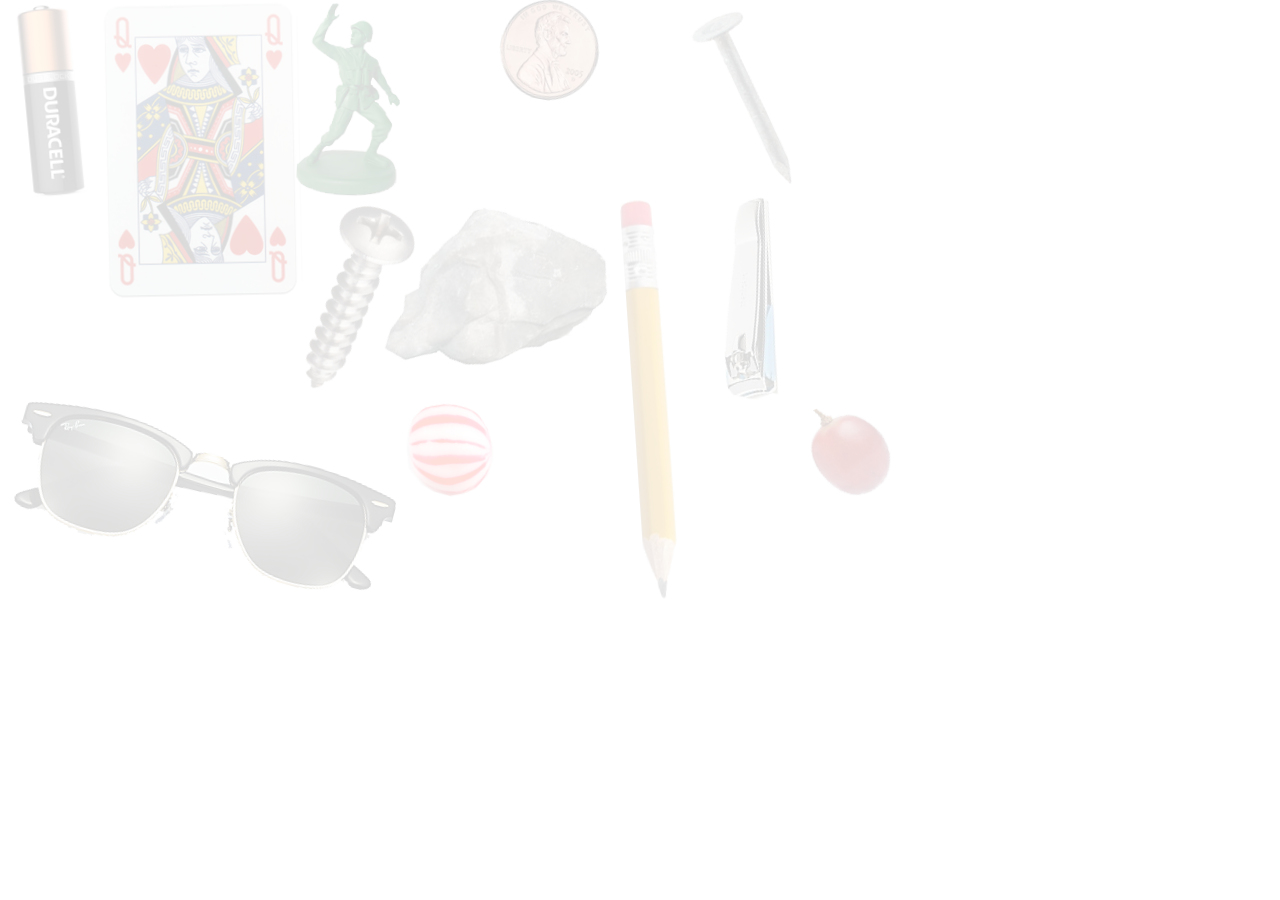
==== index.html @ 196c390f "repeatable game" ====
<!DOCTYPE html>
<!--[if lt IE 7]>      <html class="no-js lt-ie9 lt-ie8 lt-ie7"> <![endif]-->
<!--[if IE 7]>         <html class="no-js lt-ie9 lt-ie8"> <![endif]-->
<!--[if IE 8]>         <html class="no-js lt-ie9"> <![endif]-->
<!--[if gt IE 8]><!--> <html class="no-js"> <!--<![endif]-->
<head>
	<meta charset="utf-8">
	<meta http-equiv="X-UA-Compatible" content="IE=edge,chrome=1">
	<title></title>
	<meta name="description" content="">
	<meta name="viewport" content="width=device-width, initial-scale=1">

	<link rel="stylesheet" href="css/bootstrap.min.css">
	<link rel="stylesheet" href="css/main.css">

	<script src="js/vendor/modernizr-2.6.2-respond-1.1.0.min.js"></script>
</head>
<body>
	
	<div class="screen screen-grid">
		<div class="grid"></div>
	</div>     

	<div class="screen screen-game" style="display:none;">
		
		<div class="game-timer-bar"><div class="game-timer-bar-inner"></div></div>
		<div class="game-timer">
			<h3 style="display:none;">Time Left</h3>
			<span class="game-timer-time" style="display:none;"></span>
		</div>
		<div class="game-data clearfix">
			<div class="game-question-wrapper">
				<h2 class="game-question"></h2>
			</div>
			
			<div class="game-answers">

			</div>

			<div class="game-progress-dots">
				
			</div>
		</div>
	</div>  

	<div class="screen screen-end" style="display:none;">

		<div class="end-scores">
			<div class="end-score-wrapper">
				<div class="end-score-label">You got <span class="correct-score-count"></span>/<span class="correct-score-total"></span> correct</div>
			</div>	
		</div>

		<div class="end-history-wrapper">
			<h3>Questions Review</h3>
			<div class="end-history" style="opacity:0;">
				
			</div>
		</div>
		
		<div class="end-footer">
			<a href="#" class="btn-restart btn btn-primary">Try Again</a>
			<a href="#" class="btn-gameover btn btn-primary">Quit</a>	
		</div>
		
	</div> 

	<script src="//ajax.googleapis.com/ajax/libs/jquery/1.11.0/jquery.min.js"></script>
	<script>window.jQuery || document.write('<script src="js/vendor/jquery-1.11.0.min.js"><\/script>')</script>

	<script src="js/vendor/bootstrap.min.js"></script>
	<script src="js/flickity.pkgd.min.js"></script>
	<script src="js/plugins.js"></script>
	<script src="js/main.js"></script>
</body>
</html>
---- css/main.css ----
@charset "UTF-8";
/* LESS MIXINS ==========================================

Examples:
```````````````````````````````````````````
.gradient(#F5F5F5, #EEE, #FFF); 			
.bw-gradient(#EEE, 230, 255); 				
.bordered(#EEE, #E5E5E5, #DDD, #E5E5E5); 	
.drop-shadow(0, 1px, 2px, 0.2); 			
.rounded(5px); 								
.border-radius(5px, 0, 0, 5px); 			
.opacity(0.8); 								
.transition-duration(0.2s); 				
.rotation(15deg); 							
.scale(2); 									
.transition(2s, ease-out); 					
.inner-shadow(0, 1px, 2px, 0.4); 			
.box-shadow(0 1px 2px #999); 				
.columns(50px, 0, 50px, #EEE, solid, 1px); 	
.translate(10px, 20px); 					
.box-sizing(content-box);
.background-size(cover) 					
.user-select(none); 	
.animation-delay(2s)

*/
/*---------------------------------------------------
    LESS Elements 0.9
  ---------------------------------------------------
    A set of useful LESS mixins
    More info at: http://lesselements.com
  ---------------------------------------------------*/
.clearfix {
  zoom: 1;
}
.clearfix:before,
.clearfix:after {
  content: "";
  display: table;
}
.clearfix:after {
  clear: both;
}
body {
  background: white;
}
.grid {
  opacity: 0;
  background: white;
  position: relative;
}
.grid .block {
  display: block;
  position: absolute;
  color: white;
  background-size: cover;
}
.grid .block-1x {
  width: 100px;
}
.grid .block-2x {
  width: 200px;
}
.grid .block-3x {
  width: 300px;
}
.grid .block-4x {
  width: 400px;
}
.grid .block-1y {
  height: 100px;
}
.grid .block-2y {
  height: 200px;
}
.grid .block-3y {
  height: 300px;
}
.grid .block-4y {
  height: 400px;
}
.screen-game {
  padding: 60px 40px 40px 40px;
}
.screen-game .game-question-wrapper,
.screen-end .game-question-wrapper {
  display: table;
  width: 100%;
  height: 216px;
  margin-bottom: 40px;
}
.screen-game .game-question-wrapper .game-question,
.screen-end .game-question-wrapper .game-question {
  display: table-cell;
  width: 100%;
  font-size: 50px;
  color: black;
  font-weight: 300;
  text-align: center;
  vertical-align: middle;
}
.screen-game .game-image,
.screen-end .game-image {
  height: 424px;
  position: relative;
  margin-bottom: 40px;
  background-size: cover;
  background-position: center center;
}
.screen-game .game-image .game-question,
.screen-end .game-image .game-question {
  position: absolute;
  bottom: 0;
  right: 0;
  left: 0;
  padding: 40px;
  margin: 0;
  background-color: rgba(0, 0, 0, 0.7);
  font-size: 30px;
  color: white;
  font-weight: 300;
  text-align: center;
}
.screen-game .game-answers,
.screen-end .game-answers {
  width: 688px;
  margin: 0 auto;
}
.screen-game .game-answers .answer,
.screen-end .game-answers .answer {
  background-color: #EEEEEE;
  display: table;
  float: left;
  margin: 0 20px 20px 0;
  padding: 20px;
  width: 334px;
  height: 190px;
  font-size: 36px;
  text-align: center;
  color: #056db6;
}
.screen-game .game-answers .answer:nth-child(2n),
.screen-end .game-answers .answer:nth-child(2n) {
  margin-right: 0;
}
.screen-game .game-answers .answer:active,
.screen-end .game-answers .answer:active,
.screen-game .game-answers .answer:hover,
.screen-end .game-answers .answer:hover {
  text-decoration: none;
}
.screen-game .game-answers .answer .answer-text,
.screen-end .game-answers .answer .answer-text {
  display: table-cell;
  vertical-align: middle;
}
.screen-game .game-answers.clicked .answer.clicked,
.screen-end .game-answers.clicked .answer.clicked {
  background-color: red;
  color: white;
}
.screen-game .game-answers.clicked .answer.correct,
.screen-end .game-answers.clicked .answer.correct {
  background-color: green;
  color: white;
}
.screen-game .game-answers.clicked .answer.clicked.correct,
.screen-end .game-answers.clicked .answer.clicked.correct {
  background-color: green;
  color: white;
}
.screen-game .game-timer-bar,
.screen-end .game-timer-bar {
  position: fixed;
  top: 0;
  left: 0;
  right: 0;
  height: 20px;
}
.screen-game .game-timer-bar .game-timer-bar-inner,
.screen-end .game-timer-bar .game-timer-bar-inner {
  height: 20px;
  background: -webkit-linear-gradient(left, #3DB0B6 0%, #33A1C1 100%);
  background: linear-gradient(to right, #3DB0B6 0%, #33A1C1 100%);
  width: 100%;
}
.game-progress-dots {
  position: fixed;
  bottom: 30px;
  right: 0;
  left: 0;
  text-align: center;
}
.game-progress-dots .game-progress-dot {
  width: 12px;
  height: 12px;
  border-radius: 50%;
  display: inline-block;
  margin: 5px;
  background-color: #fff;
  opacity: .2;
}
.game-progress-dots .game-progress-dot.past {
  opacity: .6;
}
.game-progress-dots .game-progress-dot.current {
  opacity: 1;
}
.screen-end {
  padding-top: 100px;
}
.screen-end .flickity-viewport {
  height: 540px !important;
}
.screen-end.header {
  padding-top: 30px;
  position: fixed;
  left: 0;
  top: 0;
  right: 0;
  box-shadow: 0px 0px 20px 0px rgba(0, 0, 0, 0.6);
}
.screen-end .end-scores {
  padding: 40px 0;
  background: -webkit-linear-gradient(bottom, #2D3A4D 0%, #36647B 100%);
  background: linear-gradient(to top, #2D3A4D 0%, #36647B 100%);
  zoom: 1;
}
.screen-end .end-scores:before,
.screen-end .end-scores:after {
  content: "";
  display: table;
}
.screen-end .end-scores:after {
  clear: both;
}
.screen-end .end-scores .end-score-wrapper {
  width: 33%;
  float: left;
  padding: 0 40px;
  text-align: center;
}
.screen-end .end-scores .end-score-wrapper:nth-child(2) {
  border-left: 1px solid #E1E1E1;
  border-right: 1px solid #E1E1E1;
}
.screen-end .end-scores .end-score-wrapper h1 {
  margin-top: 0;
  margin-bottom: 10px;
  color: #1ba1c3;
  font-size: 70px;
  font-weight: 300;
}
.screen-end .end-scores .end-score-wrapper h1.end-score {
  color: white;
}
.screen-end .end-scores .end-score-wrapper .end-score-label {
  text-transform: uppercase;
}
.screen-end .end-history-wrapper {
  padding: 40px 0;
  height: 660px;
  background: -webkit-linear-gradient(top, #EEEEEE 0%, #B7B7B7 100%);
  background: linear-gradient(to bottom, #EEEEEE 0%, #B7B7B7 100%);
}
.screen-end .end-history-wrapper h3 {
  margin: 0;
  color: #B7B7B7;
  text-transform: uppercase;
  text-align: center;
}
.screen-end .end-history-wrapper .end-history {
  margin-top: 20px;
}
.screen-end .end-history-wrapper .end-history .game-data {
  width: 500px;
  height: 510px;
  padding: 40px;
  margin-right: 60px;
  overflow: visible;
  background: -webkit-linear-gradient(bottom, #2D3A4D 0%, #36647B 100%);
  background: linear-gradient(to top, #2D3A4D 0%, #36647B 100%);
}
.screen-end .end-history-wrapper .end-history .game-data .game-question-wrapper {
  height: 210px;
  margin-bottom: 10px;
}
.screen-end .end-history-wrapper .end-history .game-data .game-question-wrapper .game-question {
  font-size: 28px;
}
.screen-end .end-history-wrapper .end-history .game-data .game-image {
  height: 200px;
  margin-bottom: 20px;
}
.screen-end .end-history-wrapper .end-history .game-data .game-image .game-question {
  padding: 20px;
  font-size: 16px;
}
.screen-end .end-history-wrapper .end-history .game-data .game-answers {
  width: 100%;
}
.screen-end .end-history-wrapper .end-history .game-data .game-answers .answer {
  width: 205px;
  height: 100px;
  margin: 0 10px 10px 0;
  padding: 10px;
  font-size: 14px;
}
.screen-end .end-history-wrapper .end-history .game-data .game-answers .answer:nth-child(2n) {
  margin-right: 0;
}
.screen-end .end-history-wrapper .end-history .game-data .game-answers .answer:nth-child(3) {
  margin-bottom: 0;
}
.screen-end .end-history-wrapper .end-history .game-data .game-answers .answer:nth-child(4) {
  margin-bottom: 0;
}
.screen-end .end-history-wrapper .end-history .game-data .game-progress-dots {
  display: none;
}
.screen-end .end-history-wrapper .end-history .game-data::after {
  content: '';
  display: block;
  position: absolute;
  z-index: -1;
  bottom: -20px;
  height: 5px;
  border-radius: 50%;
  background: rgba(0, 0, 0, 0.2);
  right: 20px;
  left: 20px;
  box-shadow: 0 0 9px 5px rgba(0, 0, 0, 0.2);
  opacity: 1;
}
.screen-end .end-footer {
  position: fixed;
  bottom: 0;
  right: 0;
  left: 0;
  padding: 20px;
  text-align: center;
  background-color: #2d475c;
}
.screen-end .end-footer .btn {
  margin: 0 10px;
  width: 290px;
}
/*# sourceMappingURL=main.css.map */
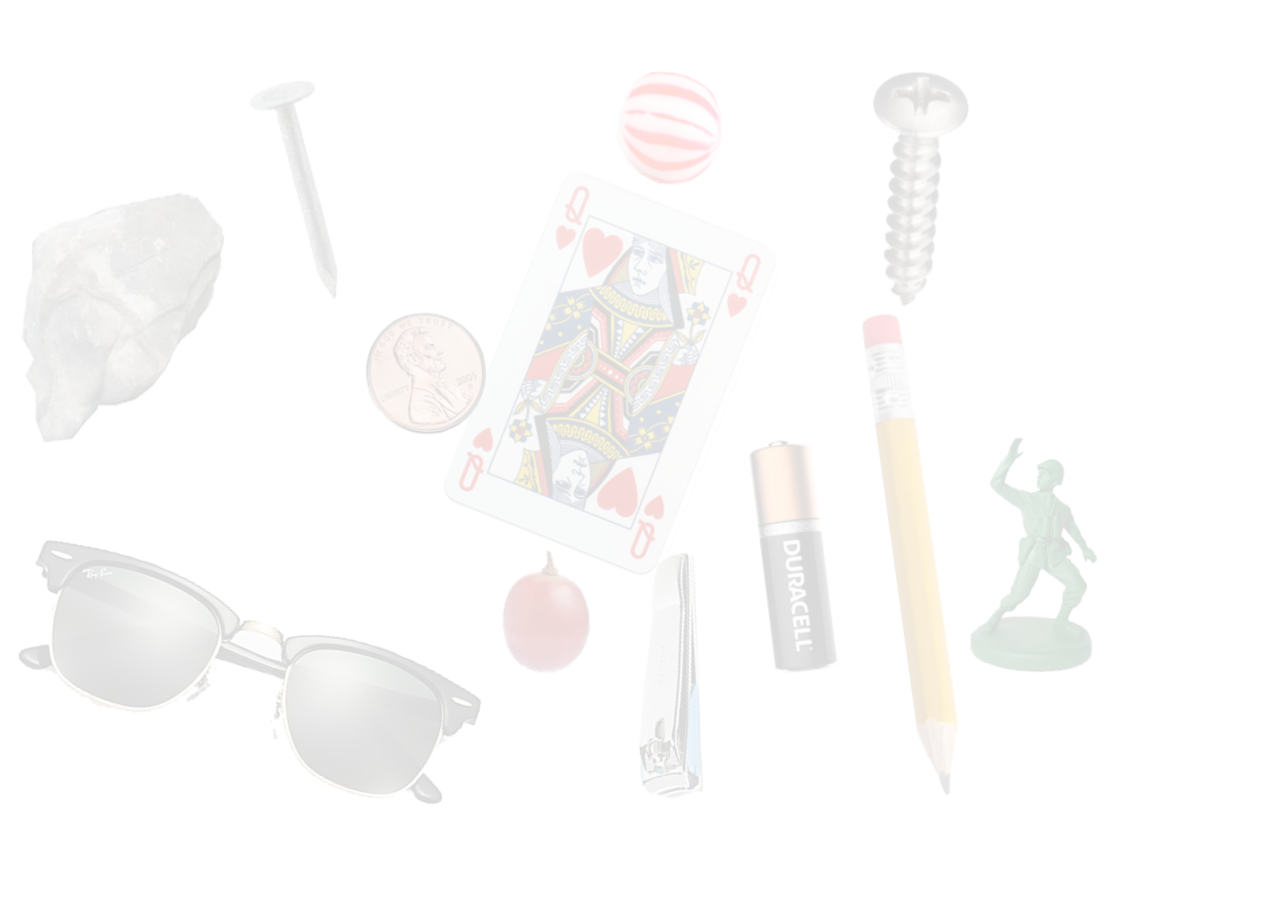
==== commit 19fc1aeb: "repayable. hirable summary screen" ====
--- a/index.html
+++ b/index.html
@@ -44,15 +44,9 @@
 	</div>  
 
 	<div class="screen screen-end" style="display:none;">
-
-		<div class="end-scores">
-			<div class="end-score-wrapper">
-				<div class="end-score-label">You got <span class="correct-score-count"></span>/<span class="correct-score-total"></span> correct</div>
-			</div>	
-		</div>
-
+		<a href="#" class="btn btn-primary btn-summaryToggle">Toggle Summary</a>
 		<div class="end-history-wrapper">
-			<h3>Questions Review</h3>
+			<h3>You got <span class="correct-score-count"></span>/<span class="correct-score-total"></span> correct</h3>
 			<div class="end-history" style="opacity:0;">
 				
 			</div>
--- a/css/main.css
+++ b/css/main.css
@@ -45,9 +45,12 @@
   background: white;
 }
 .grid {
+  margin-top: 68px;
   opacity: 0;
   background: white;
   position: relative;
+  -webkit-transform-origin: top left;
+          transform-origin: top left;
 }
 .grid .block {
   display: block;
@@ -207,7 +210,16 @@
   opacity: 1;
 }
 .screen-end {
-  padding-top: 100px;
+  position: absolute;
+  width: 100%;
+  height: 100%;
+  top: 0;
+}
+.screen-end .btn-summaryToggle {
+  position: fixed;
+  z-index: 10;
+  top: 40px;
+  right: 40px;
 }
 .screen-end .flickity-viewport {
   height: 540px !important;
@@ -259,9 +271,9 @@
 }
 .screen-end .end-history-wrapper {
   padding: 40px 0;
-  height: 660px;
-  background: -webkit-linear-gradient(top, #EEEEEE 0%, #B7B7B7 100%);
-  background: linear-gradient(to bottom, #EEEEEE 0%, #B7B7B7 100%);
+  height: 768px;
+  overflow: hidden;
+  background: rgba(0, 0, 0, 0.8);
 }
 .screen-end .end-history-wrapper h3 {
   margin: 0;
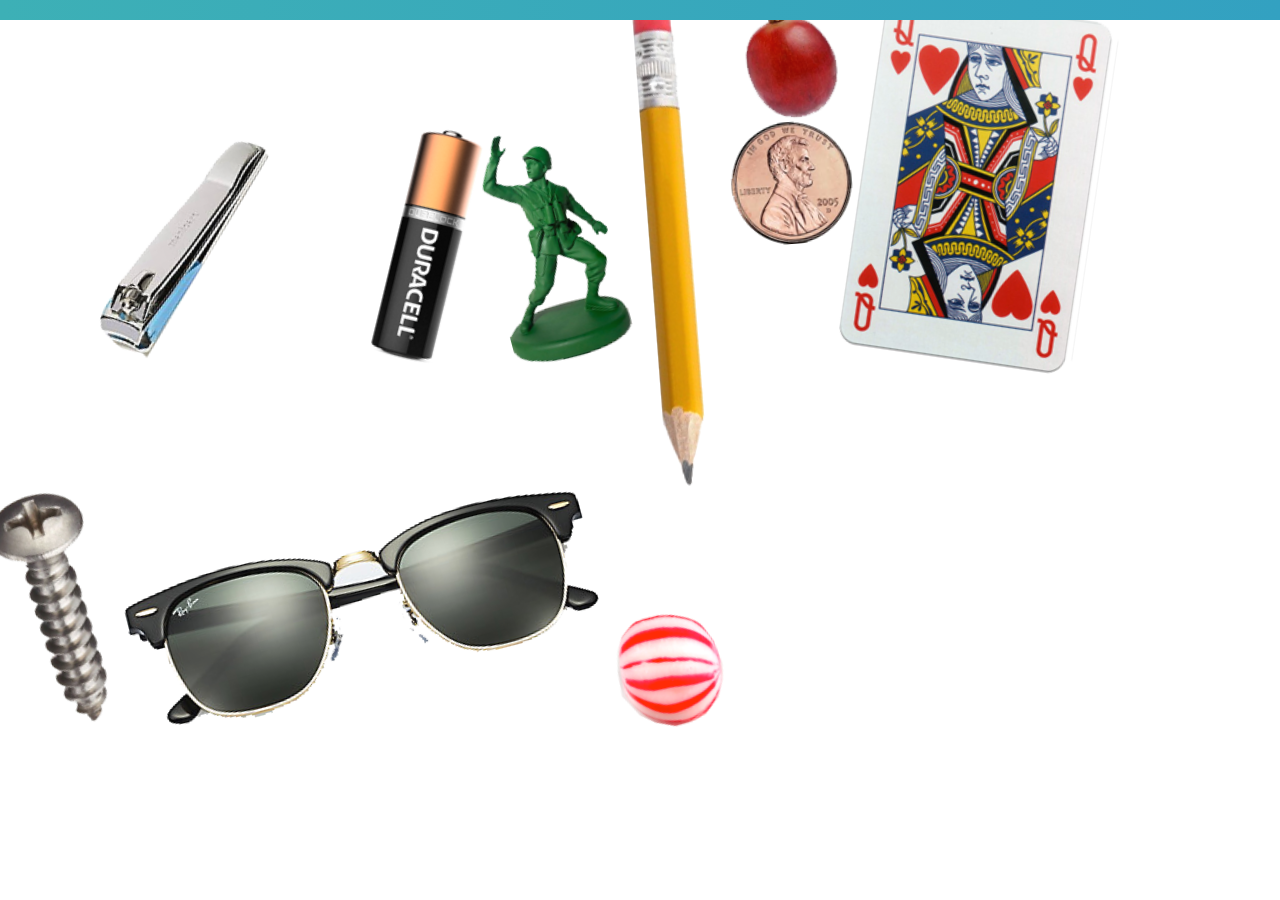
==== commit 8b5a7364: "timer bar working" ====
--- a/index.html
+++ b/index.html
@@ -19,15 +19,11 @@
 	
 	<div class="screen screen-grid">
 		<div class="grid"></div>
+		<div class="game-timer-bar"><div class="game-timer-bar-inner"></div></div>
 	</div>     
 
 	<div class="screen screen-game" style="display:none;">
 		
-		<div class="game-timer-bar"><div class="game-timer-bar-inner"></div></div>
-		<div class="game-timer">
-			<h3 style="display:none;">Time Left</h3>
-			<span class="game-timer-time" style="display:none;"></span>
-		</div>
 		<div class="game-data clearfix">
 			<div class="game-question-wrapper">
 				<h2 class="game-question"></h2>
--- a/css/main.css
+++ b/css/main.css
@@ -44,8 +44,20 @@
 body {
   background: white;
 }
+.screen-grid .game-timer-bar {
+  position: fixed;
+  top: 0;
+  left: 0;
+  right: 0;
+  height: 20px;
+}
+.screen-grid .game-timer-bar .game-timer-bar-inner {
+  height: 20px;
+  background: -webkit-linear-gradient(left, #3DB0B6 0%, #33A1C1 100%);
+  background: linear-gradient(to right, #3DB0B6 0%, #33A1C1 100%);
+  width: 100%;
+}
 .grid {
-  margin-top: 68px;
   opacity: 0;
   background: white;
   position: relative;
@@ -171,21 +183,6 @@
 .screen-end .game-answers.clicked .answer.clicked.correct {
   background-color: green;
   color: white;
-}
-.screen-game .game-timer-bar,
-.screen-end .game-timer-bar {
-  position: fixed;
-  top: 0;
-  left: 0;
-  right: 0;
-  height: 20px;
-}
-.screen-game .game-timer-bar .game-timer-bar-inner,
-.screen-end .game-timer-bar .game-timer-bar-inner {
-  height: 20px;
-  background: -webkit-linear-gradient(left, #3DB0B6 0%, #33A1C1 100%);
-  background: linear-gradient(to right, #3DB0B6 0%, #33A1C1 100%);
-  width: 100%;
 }
 .game-progress-dots {
   position: fixed;
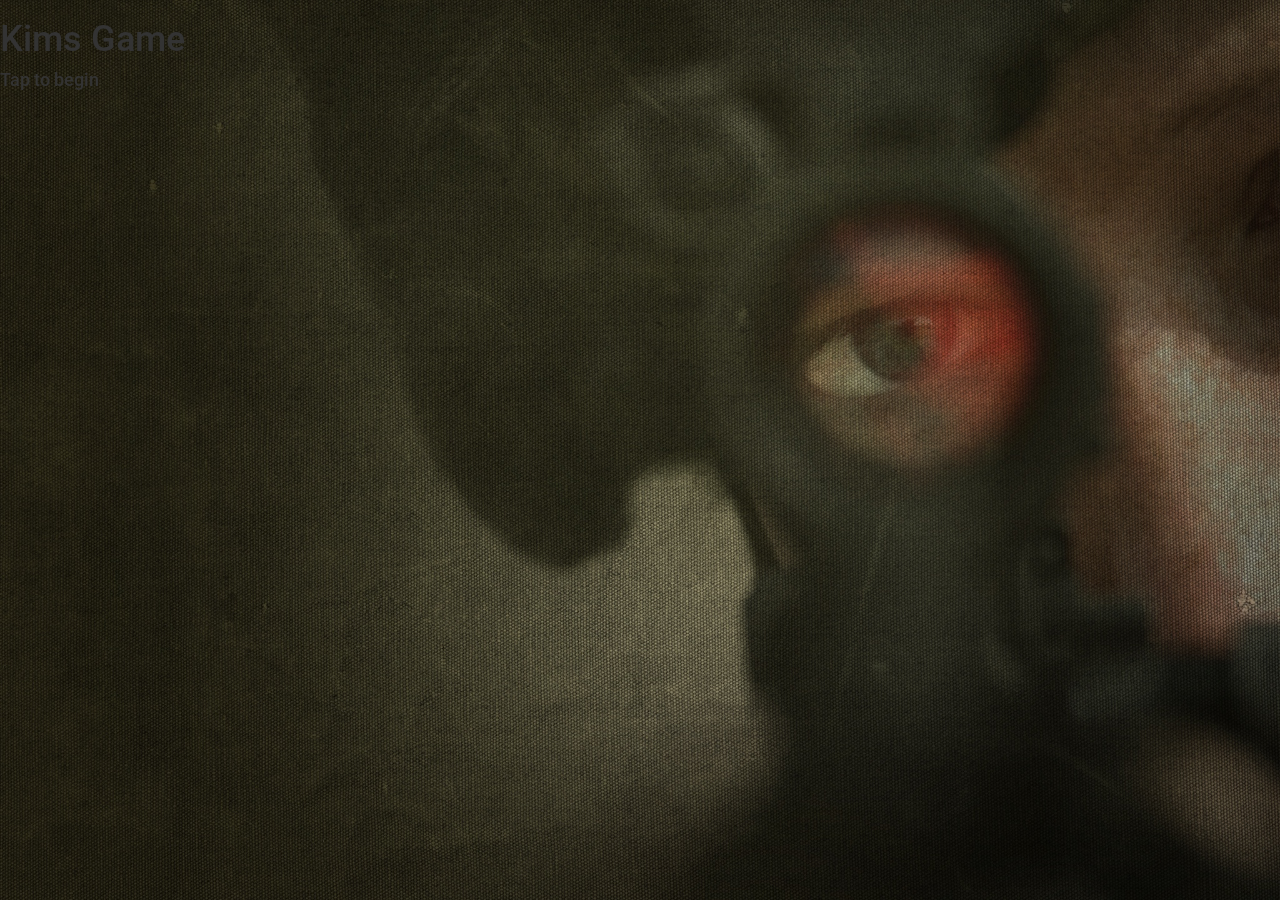
==== commit 2fa3aaf1: "game functional with quit, beginning to style" ====
--- a/index.html
+++ b/index.html
@@ -17,7 +17,30 @@
 </head>
 <body>
 	
-	<div class="screen screen-grid">
+	<div class="screen screen-difficulty">
+		<div class="splash">
+			<h1>Kims Game</h1>
+			<h4>Tap to begin</h4>
+		</div>
+		
+		<div class="difficulty-settings" style="display:none;">
+			<input type="radio" id="difficulty_set-easy" name="difficulty_set" value="45">
+			<label for="difficulty_set-easy">Easy (45 secs)</label>
+
+			<input type="radio" id="difficulty_set-medium" name="difficulty_set" value="30">
+			<label for="difficulty_set-medium">Medium (30 secs)</label>
+
+			<input type="radio" id="difficulty_set-hard" name="difficulty_set" value="15" checked>
+			<label for="difficulty_set-hard">Hard (15 secs)</label>
+			
+			<a href="#" class="btn-begin btn-primary">Play Game</a>
+		</div>
+		
+	</div> 
+
+	<div class="screen screen-grid" style="display:none;">
+		<a href="#" class="btn-quit">Quit</a>
+		<div class="count"><span class="number"></span></div>
 		<div class="grid"></div>
 		<div class="game-timer-bar"><div class="game-timer-bar-inner"></div></div>
 	</div>     
@@ -50,7 +73,7 @@
 		
 		<div class="end-footer">
 			<a href="#" class="btn-restart btn btn-primary">Try Again</a>
-			<a href="#" class="btn-gameover btn btn-primary">Quit</a>	
+			<a href="#" class="btn-change btn btn-primary">Change Difficulty</a>	
 		</div>
 		
 	</div> 
--- a/css/main.css
+++ b/css/main.css
@@ -41,25 +41,114 @@
 .clearfix:after {
   clear: both;
 }
+@font-face {
+  font-family: 'Roboto';
+  src: url('../fonts/Roboto 100.ttf') format('truetype');
+  font-weight: 100;
+  font-style: normal;
+}
+@font-face {
+  font-family: 'Roboto';
+  src: url('../fonts/Roboto 300.ttf') format('truetype');
+  font-weight: normal;
+  font-style: normal;
+}
+@font-face {
+  font-family: 'Roboto';
+  src: url('../fonts/Roboto 300italic.ttf') format('truetype');
+  font-weight: normal;
+  font-style: italic;
+}
+@font-face {
+  font-family: 'Roboto';
+  src: url('../fonts/Roboto 500.ttf') format('truetype');
+  font-weight: 500;
+  font-style: normal;
+}
+@font-face {
+  font-family: 'Roboto';
+  src: url('../fonts/Roboto 700.ttf') format('truetype');
+  font-weight: bold;
+  font-style: normal;
+}
+@font-face {
+  font-family: 'Roboto Condensed';
+  src: url('../fonts/Roboto Condensed regular.ttf') format('truetype');
+  font-weight: 300;
+  font-style: normal;
+}
+@font-face {
+  font-family: 'Roboto Condensed';
+  src: url('../fonts/Roboto Condensed 700.ttf') format('truetype');
+  font-weight: bold;
+  font-style: normal;
+}
+[class^="triviaIcon-"],
+[class*=" triviaIcon-"] {
+  text-shadow: 0 1px 4px rgba(0, 0, 0, 0.45);
+}
 body {
-  background: white;
+  background: url('../img/game-background.jpg') no-repeat;
+  background-size: cover;
+  font-family: 'Roboto', Helvetica, Arial, sans-serif;
+}
+.screen-difficulty {
+  position: fixed;
+  top: 0;
+  left: 0;
+  right: 0;
+  bottom: 0;
+  background: url('../img/splash-background.jpg') no-repeat;
+  background-size: cover;
+}
+.screen-difficulty .splash {
+  position: absolute;
+  top: 0;
+  left: 0;
+  right: 0;
+  bottom: 0;
 }
 .screen-grid .game-timer-bar {
   position: fixed;
   top: 0;
   left: 0;
   right: 0;
-  height: 20px;
+  height: 12px;
+  background: rgba(27, 25, 14, 0.25);
 }
 .screen-grid .game-timer-bar .game-timer-bar-inner {
-  height: 20px;
-  background: -webkit-linear-gradient(left, #3DB0B6 0%, #33A1C1 100%);
-  background: linear-gradient(to right, #3DB0B6 0%, #33A1C1 100%);
-  width: 100%;
+  height: 12px;
+  width: 100%;
+  background: #454338;
+}
+.screen-grid .count {
+  position: fixed;
+  top: 0;
+  left: 0;
+  right: 0;
+  bottom: 0;
+}
+.screen-grid .count .number {
+  position: absolute;
+  width: 100%;
+  top: 50%;
+  -webkit-transform: translateY(-50%);
+          transform: translateY(-50%);
+  font-family: 'Roboto Condensed';
+  text-align: center;
+  font-size: 400px;
+  text-shadow: 0 0 40px rgba(48, 47, 37, 0.2);
+  color: #FFFFFF;
+}
+.screen-grid .btn-quit {
+  position: absolute;
+  z-index: 100;
+  left: 20px;
+  top: 40px;
 }
 .grid {
+  margin-top: 50px;
   opacity: 0;
-  background: white;
   position: relative;
   -webkit-transform-origin: top left;
           transform-origin: top left;
@@ -69,6 +158,8 @@
   position: absolute;
   color: white;
   background-size: cover;
+  -webkit-filter: drop-shadow(0px 0px 6px #555);
+          filter: drop-shadow(0px 0px 6px #555);
 }
 .grid .block-1x {
   width: 100px;
@@ -82,6 +173,12 @@
 .grid .block-4x {
   width: 400px;
 }
+.grid .block-5x {
+  width: 500px;
+}
+.grid .block-6x {
+  width: 600px;
+}
 .grid .block-1y {
   height: 100px;
 }
@@ -94,47 +191,31 @@
 .grid .block-4y {
   height: 400px;
 }
+.grid .block-5y {
+  height: 500px;
+}
+.grid .block-6y {
+  height: 600px;
+}
 .screen-game {
-  padding: 60px 40px 40px 40px;
+  padding: 40px 40px 40px 40px;
 }
 .screen-game .game-question-wrapper,
 .screen-end .game-question-wrapper {
   display: table;
   width: 100%;
-  height: 216px;
+  height: 185px;
   margin-bottom: 40px;
 }
 .screen-game .game-question-wrapper .game-question,
 .screen-end .game-question-wrapper .game-question {
   display: table-cell;
   width: 100%;
-  font-size: 50px;
-  color: black;
-  font-weight: 300;
+  font-size: 54px;
+  font-weight: 500;
+  color: #302F25;
   text-align: center;
   vertical-align: middle;
-}
-.screen-game .game-image,
-.screen-end .game-image {
-  height: 424px;
-  position: relative;
-  margin-bottom: 40px;
-  background-size: cover;
-  background-position: center center;
-}
-.screen-game .game-image .game-question,
-.screen-end .game-image .game-question {
-  position: absolute;
-  bottom: 0;
-  right: 0;
-  left: 0;
-  padding: 40px;
-  margin: 0;
-  background-color: rgba(0, 0, 0, 0.7);
-  font-size: 30px;
-  color: white;
-  font-weight: 300;
-  text-align: center;
 }
 .screen-game .game-answers,
 .screen-end .game-answers {
@@ -143,16 +224,19 @@
 }
 .screen-game .game-answers .answer,
 .screen-end .game-answers .answer {
-  background-color: #EEEEEE;
   display: table;
   float: left;
   margin: 0 20px 20px 0;
   padding: 20px;
   width: 334px;
   height: 190px;
-  font-size: 36px;
-  text-align: center;
-  color: #056db6;
+  font-size: 34px;
+  font-weight: 500;
+  text-align: center;
+  color: #302F25;
+  background: rgba(255, 255, 255, 0.25);
+  border: 4px solid #FFFFFF;
+  box-shadow: 0 0 8px 0 rgba(0, 0, 0, 0.2);
 }
 .screen-game .game-answers .answer:nth-child(2n),
 .screen-end .game-answers .answer:nth-child(2n) {
@@ -171,18 +255,22 @@
 }
 .screen-game .game-answers.clicked .answer.clicked,
 .screen-end .game-answers.clicked .answer.clicked {
-  background-color: red;
-  color: white;
+  /* Rectangle 2 Copy 5: */
+  background: rgba(255, 61, 61, 0.1);
+  border: 4px solid #FF3D3D;
+  box-shadow: 0 0 8px 0 rgba(0, 0, 0, 0.2);
 }
 .screen-game .game-answers.clicked .answer.correct,
 .screen-end .game-answers.clicked .answer.correct {
-  background-color: green;
-  color: white;
+  background: rgba(177, 207, 59, 0.1);
+  border: 4px solid #B1CF3B;
+  box-shadow: 0 0 8px 0 rgba(0, 0, 0, 0.2);
 }
 .screen-game .game-answers.clicked .answer.clicked.correct,
 .screen-end .game-answers.clicked .answer.clicked.correct {
-  background-color: green;
-  color: white;
+  background: rgba(177, 207, 59, 0.1);
+  border: 4px solid #B1CF3B;
+  box-shadow: 0 0 8px 0 rgba(0, 0, 0, 0.2);
 }
 .game-progress-dots {
   position: fixed;
@@ -192,19 +280,17 @@
   text-align: center;
 }
 .game-progress-dots .game-progress-dot {
-  width: 12px;
-  height: 12px;
-  border-radius: 50%;
+  width: 15px;
+  height: 15px;
   display: inline-block;
   margin: 5px;
-  background-color: #fff;
-  opacity: .2;
+  background: rgba(27, 25, 14, 0.25);
 }
 .game-progress-dots .game-progress-dot.past {
-  opacity: .6;
+  background: #454338;
 }
 .game-progress-dots .game-progress-dot.current {
-  opacity: 1;
+  background: #454338;
 }
 .screen-end {
   position: absolute;
@@ -231,8 +317,6 @@
 }
 .screen-end .end-scores {
   padding: 40px 0;
-  background: -webkit-linear-gradient(bottom, #2D3A4D 0%, #36647B 100%);
-  background: linear-gradient(to top, #2D3A4D 0%, #36647B 100%);
   zoom: 1;
 }
 .screen-end .end-scores:before,
@@ -256,9 +340,8 @@
 .screen-end .end-scores .end-score-wrapper h1 {
   margin-top: 0;
   margin-bottom: 10px;
-  color: #1ba1c3;
   font-size: 70px;
-  font-weight: 300;
+  font-weight: 100;
 }
 .screen-end .end-scores .end-score-wrapper h1.end-score {
   color: white;
@@ -287,8 +370,6 @@
   padding: 40px;
   margin-right: 60px;
   overflow: visible;
-  background: -webkit-linear-gradient(bottom, #2D3A4D 0%, #36647B 100%);
-  background: linear-gradient(to top, #2D3A4D 0%, #36647B 100%);
 }
 .screen-end .end-history-wrapper .end-history .game-data .game-question-wrapper {
   height: 210px;
@@ -348,7 +429,6 @@
   left: 0;
   padding: 20px;
   text-align: center;
-  background-color: #2d475c;
 }
 .screen-end .end-footer .btn {
   margin: 0 10px;
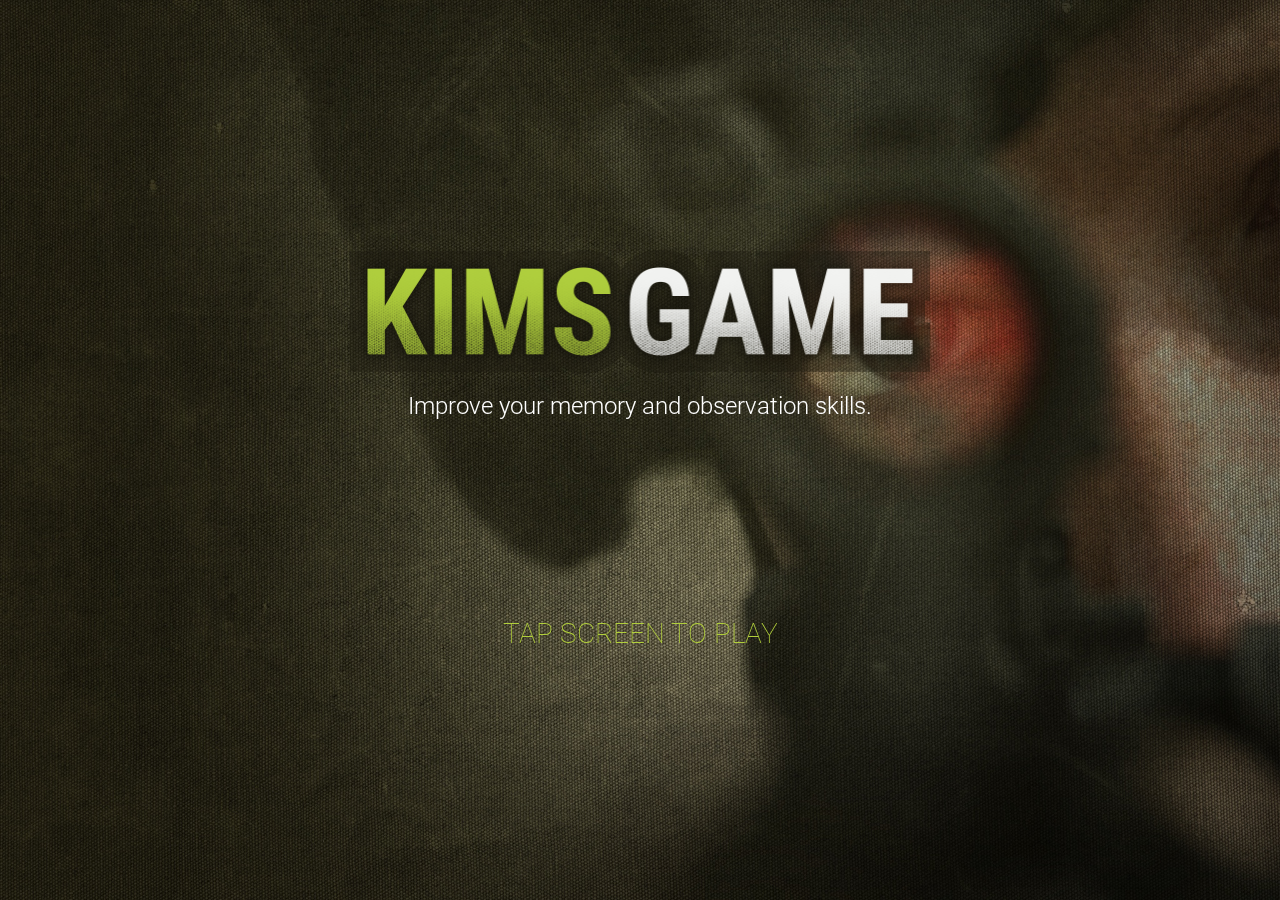
==== commit c5b272ab: "styling almost complete" ====
--- a/index.html
+++ b/index.html
@@ -16,30 +16,57 @@
 	<script src="js/vendor/modernizr-2.6.2-respond-1.1.0.min.js"></script>
 </head>
 <body>
-	
+	<a href="#" class="btn-quit">Quit</a>
 	<div class="screen screen-difficulty">
 		<div class="splash">
-			<h1>Kims Game</h1>
-			<h4>Tap to begin</h4>
+			<div class="container">
+				<div class="row">
+					<div class="col-xs-12">
+						<img src="img/logo.png" class="logo">
+						<h3>Improve your memory and observation skills.</h3>
+
+						<h4>Tap Screen to Play</h4>
+					</div>
+				</div>
+			</div>
 		</div>
 		
 		<div class="difficulty-settings" style="display:none;">
-			<input type="radio" id="difficulty_set-easy" name="difficulty_set" value="45">
-			<label for="difficulty_set-easy">Easy (45 secs)</label>
+			
+			<div class="container">
+				<div class="row">
+					<div class="col-xs-10 col-xs-offset-1 instructions">
+						<h2>How to Play</h2>
+						<p>A group of random objects will be shown on the following screen. You’ll get a certain amount of time to observe these objects based on the selected difficulty. Try and remember as many details as possible. After time runs out, you’ll be given ten multiple choice questions to test your memory and observation skills.</p>
+					</div>
+				</div>
+				<div class="row">
+					<div class="col-xs-10 col-xs-offset-1 options">
+						<input type="radio" id="difficulty_set-easy" name="difficulty_set" value="45">
+						<label for="difficulty_set-easy" class="btn-secondary btn">Easy <span>(45 secs)</span></label>
 
-			<input type="radio" id="difficulty_set-medium" name="difficulty_set" value="30">
-			<label for="difficulty_set-medium">Medium (30 secs)</label>
+						<input type="radio" id="difficulty_set-medium" name="difficulty_set" value="30">
+						<label for="difficulty_set-medium" class="btn-secondary btn">Medium <span>(30 secs)</span></label>
 
-			<input type="radio" id="difficulty_set-hard" name="difficulty_set" value="15" checked>
-			<label for="difficulty_set-hard">Hard (15 secs)</label>
+						<input type="radio" id="difficulty_set-hard" name="difficulty_set" value="15" checked>
+						<label for="difficulty_set-hard" class="btn-secondary btn">Hard <span>(15 secs)</span></label>
+					</div>
+				</div>
+				<div class="row">
+					<div class="col-xs-10 col-xs-offset-1 begin">
+						<p><em>Choose difficulty and select play game to begin.</em></p>
+						<a href="#" class="btn-begin btn btn-primary">Play Game</a>
+					</div>
+				</div>
+			</div>
 			
-			<a href="#" class="btn-begin btn-primary">Play Game</a>
+			
 		</div>
 		
 	</div> 
 
 	<div class="screen screen-grid" style="display:none;">
-		<a href="#" class="btn-quit">Quit</a>
+	
 		<div class="count"><span class="number"></span></div>
 		<div class="grid"></div>
 		<div class="game-timer-bar"><div class="game-timer-bar-inner"></div></div>
@@ -48,6 +75,9 @@
 	<div class="screen screen-game" style="display:none;">
 		
 		<div class="game-data clearfix">
+			<div class="game-count">
+				<span class="count-current"></span> of <span class="count-total"></span>
+			</div>
 			<div class="game-question-wrapper">
 				<h2 class="game-question"></h2>
 			</div>
@@ -63,17 +93,17 @@
 	</div>  
 
 	<div class="screen screen-end" style="display:none;">
-		<a href="#" class="btn btn-primary btn-summaryToggle">Toggle Summary</a>
+		<a href="#" class="btn btn-secondary btn-summaryToggle">Toggle Summary</a>
 		<div class="end-history-wrapper">
-			<h3>You got <span class="correct-score-count"></span>/<span class="correct-score-total"></span> correct</h3>
+			<h3>You got <span class="correct-score-count"></span>/<span class="correct-score-total"></span> correct!</h3>
 			<div class="end-history" style="opacity:0;">
 				
 			</div>
 		</div>
 		
 		<div class="end-footer">
-			<a href="#" class="btn-restart btn btn-primary">Try Again</a>
-			<a href="#" class="btn-change btn btn-primary">Change Difficulty</a>	
+			<a href="#" class="btn-change btn btn-secondary">Change Difficulty</a>	
+			<a href="#" class="btn-restart btn btn-primary">Play Again</a>
 		</div>
 		
 	</div> 
--- a/css/main.css
+++ b/css/main.css
@@ -91,6 +91,41 @@
   background: url('../img/game-background.jpg') no-repeat;
   background-size: cover;
   font-family: 'Roboto', Helvetica, Arial, sans-serif;
+  -webkit-font-smoothing: antialiased;
+  font-size: 16px;
+}
+.btn {
+  border-width: 2px;
+  padding: 14px 20px;
+  border-radius: 0;
+  min-width: 220px;
+  font-size: 20px;
+  font-weight: 500;
+  text-transform: uppercase;
+}
+.btn.btn-primary {
+  background: #B1CF3B;
+  border-color: #B1CF3B;
+  color: #302F25;
+}
+.btn.btn-secondary {
+  background: rgba(27, 25, 14, 0.4);
+  border-color: rgba(175, 172, 143, 0.5);
+  color: #EFEFED;
+}
+.btn-quit {
+  display: none;
+  position: fixed;
+  z-index: 100;
+  left: 20px;
+  top: 25px;
+  font-size: 20px;
+  text-transform: uppercase;
+  color: #302F25;
+}
+.btn-quit:hover,
+.btn-quit:active {
+  text-decoration: none;
 }
 .screen-difficulty {
   position: fixed;
@@ -107,6 +142,88 @@
   left: 0;
   right: 0;
   bottom: 0;
+  text-align: center;
+}
+.screen-difficulty .splash img {
+  width: 580px;
+  margin-top: 250px;
+}
+.screen-difficulty .splash h3 {
+  font-size: 24px;
+  color: white;
+  font-weight: normal;
+  margin-bottom: 200px;
+}
+@-webkit-keyframes pulse {
+  0% {
+    opacity: .4;
+  }
+  100% {
+    opacity: 1;
+  }
+}
+@keyframes pulse {
+  0% {
+    opacity: .4;
+  }
+  100% {
+    opacity: 1;
+  }
+}
+.screen-difficulty .splash h4 {
+  color: #B1CF3B;
+  text-transform: uppercase;
+  font-size: 28px;
+  font-weight: 100;
+  -webkit-animation-name: pulse;
+          animation-name: pulse;
+  -webkit-animation-duration: 1s;
+          animation-duration: 1s;
+  -webkit-animation-iteration-count: infinite;
+          animation-iteration-count: infinite;
+  -webkit-animation-direction: alternate;
+          animation-direction: alternate;
+}
+.screen-difficulty .difficulty-settings {
+  text-align: center;
+  color: #EFEFED;
+  position: absolute;
+  top: 50%;
+  -webkit-transform: translateY(-50%);
+          transform: translateY(-50%);
+}
+.screen-difficulty .difficulty-settings .instructions h2 {
+  font-family: 'Roboto Condensed';
+  font-weight: bold;
+  font-size: 52px;
+  text-transform: uppercase;
+}
+.screen-difficulty .difficulty-settings .instructions p {
+  color: white;
+  font-weight: regular;
+}
+.screen-difficulty .difficulty-settings .options {
+  margin-top: 20px;
+  margin-bottom: 20px;
+}
+.screen-difficulty .difficulty-settings .options input {
+  display: none;
+}
+.screen-difficulty .difficulty-settings .options input:checked + label {
+  border: 2px solid #B1CF3B;
+  box-shadow: 0 0 6px 0 #B1CF3B;
+}
+.screen-difficulty .difficulty-settings .options label {
+  width: 220px;
+  display: inline-block;
+  margin: 0 10px;
+}
+.screen-difficulty .difficulty-settings .options label span {
+  font-weight: normal;
+}
+.screen-difficulty .difficulty-settings .begin .btn {
+  margin-top: 32px;
+  font-size: 26px;
 }
 .screen-grid .game-timer-bar {
   position: fixed;
@@ -139,12 +256,6 @@
   font-size: 400px;
   text-shadow: 0 0 40px rgba(48, 47, 37, 0.2);
   color: #FFFFFF;
-}
-.screen-grid .btn-quit {
-  position: absolute;
-  z-index: 100;
-  left: 20px;
-  top: 40px;
 }
 .grid {
   margin-top: 50px;
@@ -200,12 +311,23 @@
 .screen-game {
   padding: 40px 40px 40px 40px;
 }
+.screen-game .game-count,
+.screen-end .game-count {
+  position: absolute;
+  top: 25px;
+  left: 50%;
+  -webkit-transform: translateX(-50%);
+          transform: translateX(-50%);
+  font-weight: 500;
+  font-size: 17px;
+}
 .screen-game .game-question-wrapper,
 .screen-end .game-question-wrapper {
   display: table;
   width: 100%;
-  height: 185px;
+  height: 165px;
   margin-bottom: 40px;
+  margin-top: 20px;
 }
 .screen-game .game-question-wrapper .game-question,
 .screen-end .game-question-wrapper .game-question {
@@ -350,29 +472,35 @@
   text-transform: uppercase;
 }
 .screen-end .end-history-wrapper {
-  padding: 40px 0;
+  padding: 130px 0 40px 0;
   height: 768px;
   overflow: hidden;
-  background: rgba(0, 0, 0, 0.8);
+  /* Rectangle 7: */
+  background: rgba(27, 25, 14, 0.8);
 }
 .screen-end .end-history-wrapper h3 {
   margin: 0;
-  color: #B7B7B7;
-  text-transform: uppercase;
-  text-align: center;
+  color: #fff;
+  text-align: center;
+  font-size: 36px;
 }
 .screen-end .end-history-wrapper .end-history {
   margin-top: 20px;
 }
 .screen-end .end-history-wrapper .end-history .game-data {
-  width: 500px;
-  height: 510px;
+  width: 540px;
+  height: 405px;
   padding: 40px;
   margin-right: 60px;
   overflow: visible;
+  background: url('../img/game-background.jpg') no-repeat;
+  background-size: cover;
+}
+.screen-end .end-history-wrapper .end-history .game-data .game-count {
+  font-size: 14px;
 }
 .screen-end .end-history-wrapper .end-history .game-data .game-question-wrapper {
-  height: 210px;
+  height: 100px;
   margin-bottom: 10px;
 }
 .screen-end .end-history-wrapper .end-history .game-data .game-question-wrapper .game-question {
@@ -390,11 +518,11 @@
   width: 100%;
 }
 .screen-end .end-history-wrapper .end-history .game-data .game-answers .answer {
-  width: 205px;
+  width: 225px;
   height: 100px;
   margin: 0 10px 10px 0;
   padding: 10px;
-  font-size: 14px;
+  font-size: 18px;
 }
 .screen-end .end-history-wrapper .end-history .game-data .game-answers .answer:nth-child(2n) {
   margin-right: 0;
@@ -429,6 +557,8 @@
   left: 0;
   padding: 20px;
   text-align: center;
+  opacity: 0.9;
+  background: #1B190E;
 }
 .screen-end .end-footer .btn {
   margin: 0 10px;
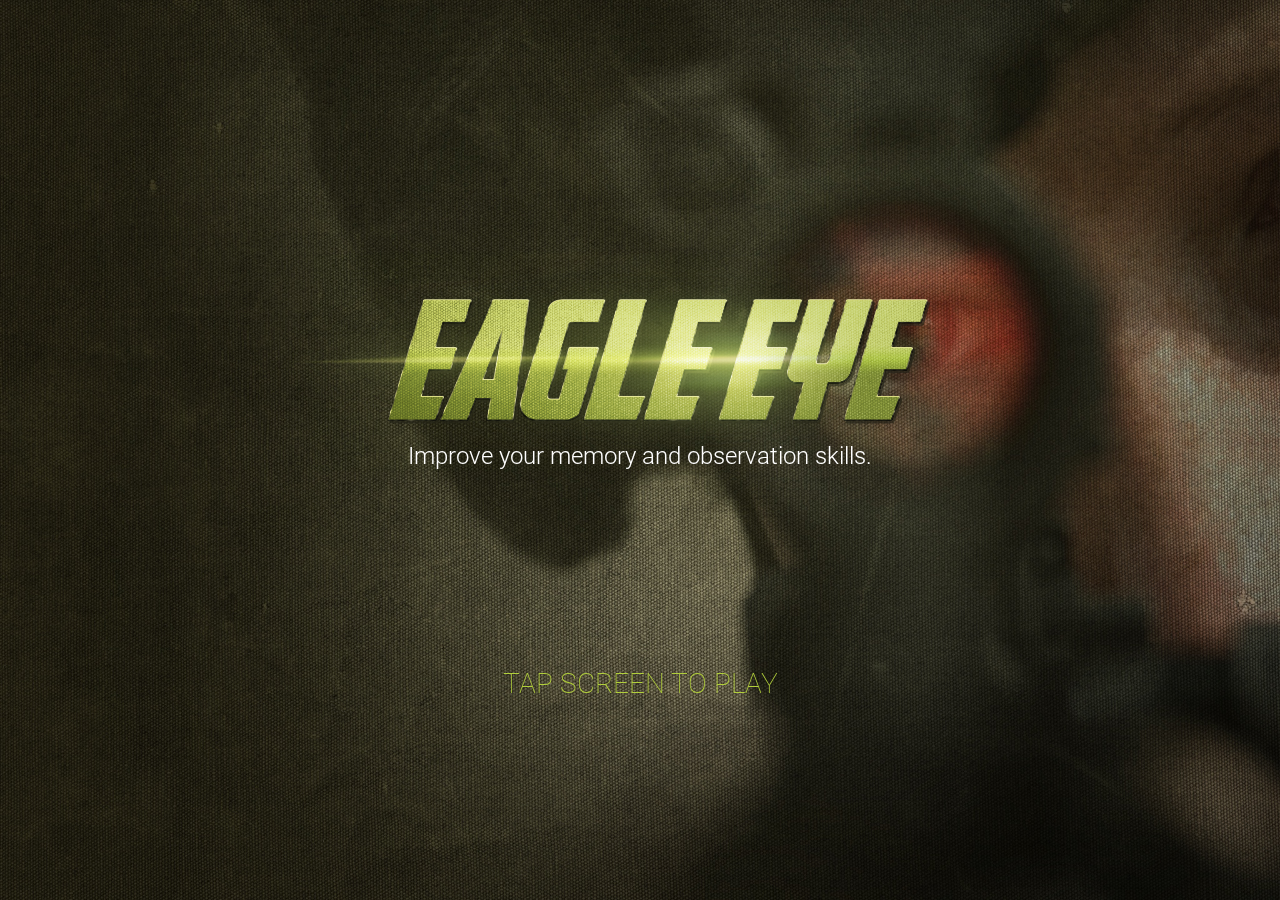
==== commit 04a645b8: "adds difficulty buttons with chevrons" ====
--- a/index.html
+++ b/index.html
@@ -11,6 +11,7 @@
 	<meta name="viewport" content="width=device-width, initial-scale=1">
 
 	<link rel="stylesheet" href="css/bootstrap.min.css">
+	<link rel="stylesheet" href="css/animate.css">
 	<link rel="stylesheet" href="css/main.css">
 
 	<script src="js/vendor/modernizr-2.6.2-respond-1.1.0.min.js"></script>
@@ -42,14 +43,14 @@
 				</div>
 				<div class="row">
 					<div class="col-xs-10 col-xs-offset-1 options">
-						<input type="radio" id="difficulty_set-easy" name="difficulty_set" value="45">
-						<label for="difficulty_set-easy" class="btn-secondary btn">Easy <span>(45 secs)</span></label>
+						<input type="radio" id="difficulty_set-easy" name="difficulty_set" value="45" checked>
+						<label for="difficulty_set-easy" class="btn-secondary btn"><img src="img/easy.png">Easy <span>(45 secs)</span></label>
 
 						<input type="radio" id="difficulty_set-medium" name="difficulty_set" value="30">
-						<label for="difficulty_set-medium" class="btn-secondary btn">Medium <span>(30 secs)</span></label>
+						<label for="difficulty_set-medium" class="btn-secondary btn"><img src="img/medium.png">Medium <span>(30 secs)</span></label>
 
-						<input type="radio" id="difficulty_set-hard" name="difficulty_set" value="15" checked>
-						<label for="difficulty_set-hard" class="btn-secondary btn">Hard <span>(15 secs)</span></label>
+						<input type="radio" id="difficulty_set-hard" name="difficulty_set" value="15" >
+						<label for="difficulty_set-hard" class="btn-secondary btn"><img src="img/hard.png">Hard <span>(15 secs)</span></label>
 					</div>
 				</div>
 				<div class="row">
@@ -108,11 +109,10 @@
 		
 	</div> 
 
-	<script src="//ajax.googleapis.com/ajax/libs/jquery/1.11.0/jquery.min.js"></script>
-	<script>window.jQuery || document.write('<script src="js/vendor/jquery-1.11.0.min.js"><\/script>')</script>
-
+	<script src="js/vendor/jquery-1.11.0.min.js"></script>
 	<script src="js/vendor/bootstrap.min.js"></script>
 	<script src="js/flickity.pkgd.min.js"></script>
+	<script src="js/fastclick.js"></script>
 	<script src="js/plugins.js"></script>
 	<script src="js/main.js"></script>
 </body>
--- a/css/main.css
+++ b/css/main.css
@@ -145,14 +145,16 @@
   text-align: center;
 }
 .screen-difficulty .splash img {
-  width: 580px;
+  width: 640px;
   margin-top: 250px;
+  margin-right: 60px;
 }
 .screen-difficulty .splash h3 {
   font-size: 24px;
   color: white;
   font-weight: normal;
   margin-bottom: 200px;
+  margin-top: -30px;
 }
 @-webkit-keyframes pulse {
   0% {
@@ -185,12 +187,13 @@
           animation-direction: alternate;
 }
 .screen-difficulty .difficulty-settings {
-  text-align: center;
-  color: #EFEFED;
   position: absolute;
   top: 50%;
   -webkit-transform: translateY(-50%);
           transform: translateY(-50%);
+  width: 100%;
+  text-align: center;
+  color: #EFEFED;
 }
 .screen-difficulty .difficulty-settings .instructions h2 {
   font-family: 'Roboto Condensed';
@@ -213,13 +216,30 @@
   border: 2px solid #B1CF3B;
   box-shadow: 0 0 6px 0 #B1CF3B;
 }
+.screen-difficulty .difficulty-settings .options input:checked + label img {
+  -webkit-filter: drop-shadow(0px 0px 8px #B1CF3B);
+          filter: drop-shadow(0px 0px 8px #B1CF3B);
+}
 .screen-difficulty .difficulty-settings .options label {
   width: 220px;
   display: inline-block;
+  padding: 20px 60px;
   margin: 0 10px;
+  line-height: 20px;
 }
 .screen-difficulty .difficulty-settings .options label span {
-  font-weight: normal;
+  font-weight: 100;
+  display: block;
+  font-size: 14px;
+}
+.screen-difficulty .difficulty-settings .options label img {
+  max-width: 100%;
+  display: block;
+  -webkit-filter: drop-shadow(0px 0px 8px #000);
+          filter: drop-shadow(0px 0px 8px #000);
+}
+.screen-difficulty .difficulty-settings .options label > * {
+  pointer-events: none;
 }
 .screen-difficulty .difficulty-settings .begin .btn {
   margin-top: 32px;
@@ -263,6 +283,7 @@
   position: relative;
   -webkit-transform-origin: top left;
           transform-origin: top left;
+  overflow: hidden;
 }
 .grid .block {
   display: block;
@@ -425,6 +446,9 @@
   z-index: 10;
   top: 40px;
   right: 40px;
+  font-size: 16px;
+  padding: 12px 14px;
+  min-width: auto;
 }
 .screen-end .flickity-viewport {
   height: 540px !important;
@@ -489,12 +513,13 @@
 }
 .screen-end .end-history-wrapper .end-history .game-data {
   width: 540px;
-  height: 405px;
+  height: 425px;
   padding: 40px;
   margin-right: 60px;
   overflow: visible;
   background: url('../img/game-background.jpg') no-repeat;
   background-size: cover;
+  box-shadow: 0 0 12px 0 #1B190E;
 }
 .screen-end .end-history-wrapper .end-history .game-data .game-count {
   font-size: 14px;
@@ -536,20 +561,6 @@
 .screen-end .end-history-wrapper .end-history .game-data .game-progress-dots {
   display: none;
 }
-.screen-end .end-history-wrapper .end-history .game-data::after {
-  content: '';
-  display: block;
-  position: absolute;
-  z-index: -1;
-  bottom: -20px;
-  height: 5px;
-  border-radius: 50%;
-  background: rgba(0, 0, 0, 0.2);
-  right: 20px;
-  left: 20px;
-  box-shadow: 0 0 9px 5px rgba(0, 0, 0, 0.2);
-  opacity: 1;
-}
 .screen-end .end-footer {
   position: fixed;
   bottom: 0;
